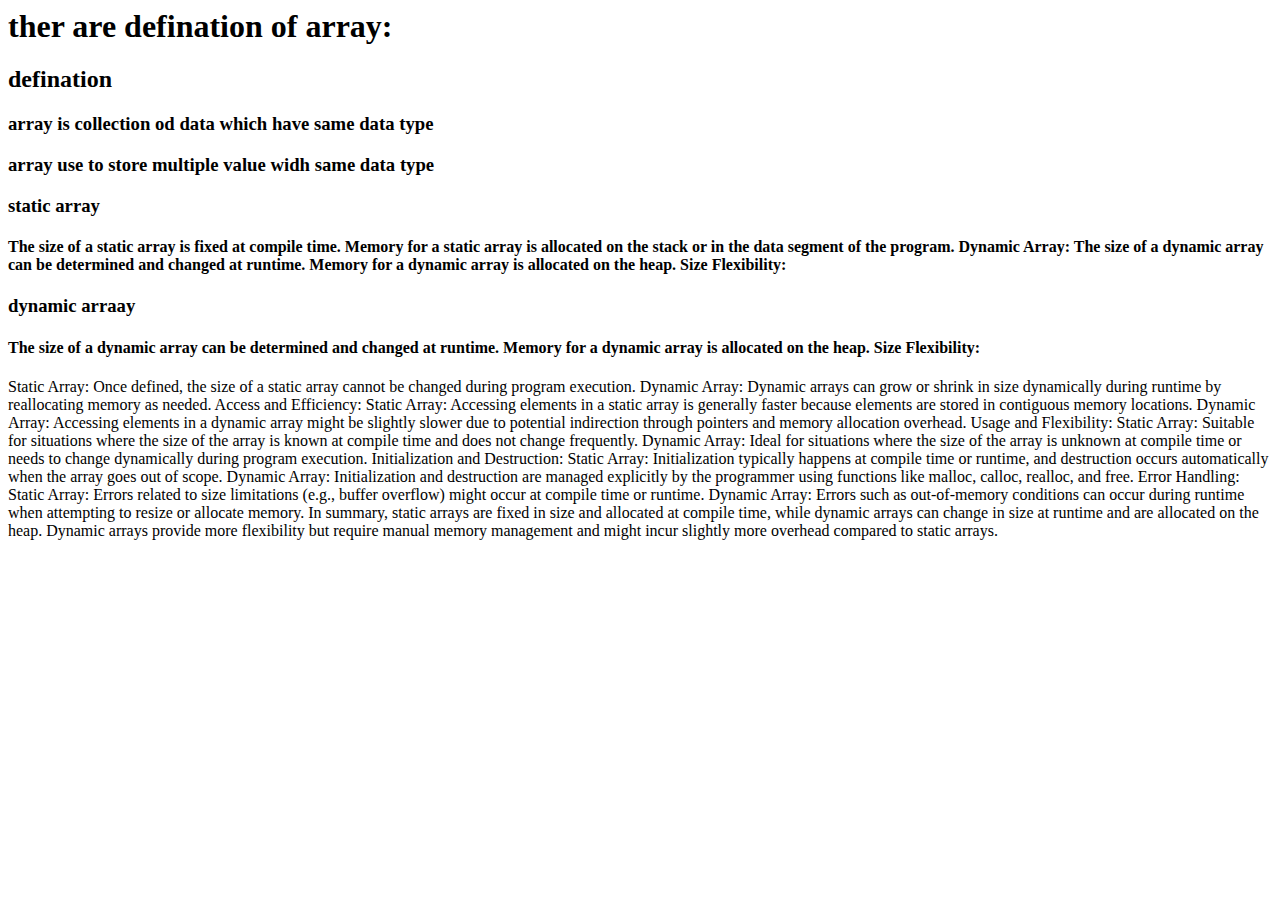
==== qr.html @ 539990d0 "projectcoll" ====
<html>
    <head>
        <title>QR page </title>
        <body>
            <h1>ther are defination of array:</h1>
            <h2> defination</h2>
            <h3>array is collection od data which have same data type</h3>
            <h3>array use to store multiple value widh same data type</h3>

            <h3>static array</h3>
            <h4>  The size of a static array is fixed at compile time. Memory for a static array is allocated on the stack or in the data segment of the program.
                Dynamic Array: The size of a dynamic array can be determined and changed at runtime. Memory for a dynamic array is allocated on the heap.
                Size Flexibility:
                </h4>
            <h3>dynamic arraay</h3>
            <h4>The size of a dynamic array can be determined and changed at runtime. Memory for a dynamic array is allocated on the heap.
                Size Flexibility:
                </h4>
                <p>Static Array: Once defined, the size of a static array cannot be changed during program execution.
                    Dynamic Array: Dynamic arrays can grow or shrink in size dynamically during runtime by reallocating memory as needed.
                    Access and Efficiency:
                    
                    Static Array: Accessing elements in a static array is generally faster because elements are stored in contiguous memory locations.
                    Dynamic Array: Accessing elements in a dynamic array might be slightly slower due to potential indirection through pointers and memory allocation overhead.
                    Usage and Flexibility:
                    
                    Static Array: Suitable for situations where the size of the array is known at compile time and does not change frequently.
                    Dynamic Array: Ideal for situations where the size of the array is unknown at compile time or needs to change dynamically during program execution.
                    Initialization and Destruction:
                    
                    Static Array: Initialization typically happens at compile time or runtime, and destruction occurs automatically when the array goes out of scope.
                    Dynamic Array: Initialization and destruction are managed explicitly by the programmer using functions like malloc, calloc, realloc, and free.
                    Error Handling:
                    
                    Static Array: Errors related to size limitations (e.g., buffer overflow) might occur at compile time or runtime.
                    Dynamic Array: Errors such as out-of-memory conditions can occur during runtime when attempting to resize or allocate memory.
                    In summary, static arrays are fixed in size and allocated at compile time, while dynamic arrays can change in size at runtime and are allocated on the heap. Dynamic arrays provide more flexibility but require manual memory management and might incur slightly more overhead compared to static arrays.</p>
        </body>
    </head>
</html>
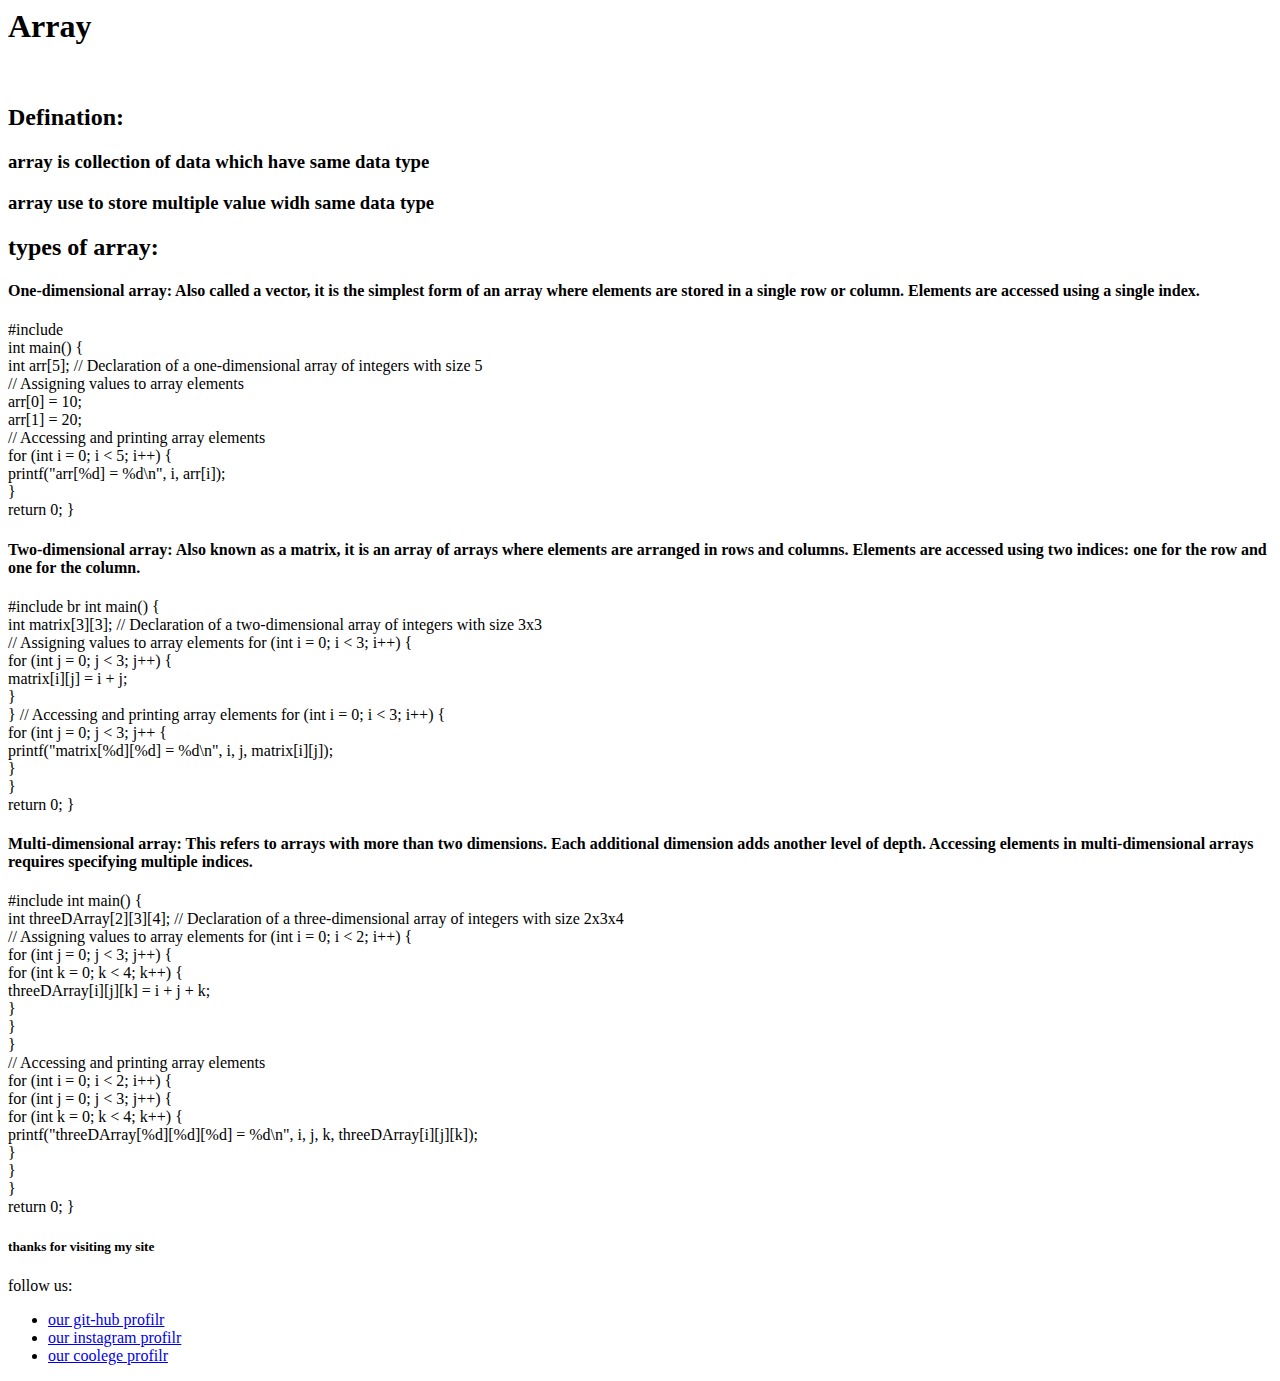
==== commit 384dc271: "Update qr.html" ====
--- a/qr.html
+++ b/qr.html
@@ -1,40 +1,128 @@
 <html>
-    <head>
-        <title>QR page </title>
-        <body>
-            <h1>ther are defination of array:</h1>
-            <h2> defination</h2>
-            <h3>array is collection od data which have same data type</h3>
-            <h3>array use to store multiple value widh same data type</h3>
 
-            <h3>static array</h3>
-            <h4>  The size of a static array is fixed at compile time. Memory for a static array is allocated on the stack or in the data segment of the program.
-                Dynamic Array: The size of a dynamic array can be determined and changed at runtime. Memory for a dynamic array is allocated on the heap.
-                Size Flexibility:
-                </h4>
-            <h3>dynamic arraay</h3>
-            <h4>The size of a dynamic array can be determined and changed at runtime. Memory for a dynamic array is allocated on the heap.
-                Size Flexibility:
-                </h4>
-                <p>Static Array: Once defined, the size of a static array cannot be changed during program execution.
-                    Dynamic Array: Dynamic arrays can grow or shrink in size dynamically during runtime by reallocating memory as needed.
-                    Access and Efficiency:
-                    
-                    Static Array: Accessing elements in a static array is generally faster because elements are stored in contiguous memory locations.
-                    Dynamic Array: Accessing elements in a dynamic array might be slightly slower due to potential indirection through pointers and memory allocation overhead.
-                    Usage and Flexibility:
-                    
-                    Static Array: Suitable for situations where the size of the array is known at compile time and does not change frequently.
-                    Dynamic Array: Ideal for situations where the size of the array is unknown at compile time or needs to change dynamically during program execution.
-                    Initialization and Destruction:
-                    
-                    Static Array: Initialization typically happens at compile time or runtime, and destruction occurs automatically when the array goes out of scope.
-                    Dynamic Array: Initialization and destruction are managed explicitly by the programmer using functions like malloc, calloc, realloc, and free.
-                    Error Handling:
-                    
-                    Static Array: Errors related to size limitations (e.g., buffer overflow) might occur at compile time or runtime.
-                    Dynamic Array: Errors such as out-of-memory conditions can occur during runtime when attempting to resize or allocate memory.
-                    In summary, static arrays are fixed in size and allocated at compile time, while dynamic arrays can change in size at runtime and are allocated on the heap. Dynamic arrays provide more flexibility but require manual memory management and might incur slightly more overhead compared to static arrays.</p>
-        </body>
-    </head>
-</html>+<head>
+    <link rel="stylesheet" href="PROJECT.CSS">
+    <title>QR page </title>
+
+<body>
+    <header>
+        <div class="head">
+
+            <h1> Array</h1>
+
+        </div>
+    </header>
+    <br>
+    <div class="def">
+        <h2> Defination:</h2>
+        <h3>array is collection of data which have same data type</h3>
+        <h3>array use to store multiple value widh same data type</h3>
+    </div>
+    </div>
+    <div class="type1">
+        <h2>types of array:</h2>
+
+        <h4>One-dimensional array: Also called a vector, it is the simplest form of an array where elements are
+            stored in a single row or column. Elements are accessed using a single index.</h4>
+        <p>#include <stdio.h>
+                <br>
+
+                int main() {
+                <br>
+                int arr[5]; // Declaration of a one-dimensional array of integers with size 5
+                <br>
+                // Assigning values to array elements
+                <br>
+                arr[0] = 10;<br>
+                arr[1] = 20;<br>
+
+                // Accessing and printing array elements
+                <br>
+                for (int i = 0; i < 5; i++) { <br>
+                    printf("arr[%d] = %d\n", i, arr[i]); <br>
+                    }
+
+                    <br>
+                    return 0;
+                    }</p>
+    </div>
+    <div class="type2">
+        <h4>Two-dimensional array: Also known as a matrix, it is an array of arrays where elements are arranged
+            in rows and columns. Elements are accessed using two indices: one for the row and one for the
+            column.</h4>
+        <p>#include <stdio.h>br
+
+                int main() {<br>
+                int matrix[3][3]; // Declaration of a two-dimensional array of integers with size 3x3
+                <br>
+                // Assigning values to array elements
+                for (int i = 0; i < 3; i++) {<br>
+                    for (int j = 0; j < 3; j++) {<br>
+                        matrix[i][j] = i + j;<br>
+                        } <br>
+                        }
+
+                        // Accessing and printing array elements
+                        for (int i = 0; i < 3; i++) { <br>
+                            for (int j = 0; j < 3; j++ { <br>
+                                printf("matrix[%d][%d] = %d\n", i, j, matrix[i][j]); <br>
+                                } <br>
+                                }
+                                <br>
+                                return 0;
+                                }</p>
+    </div>
+    <div class="type3">
+        <h4>Multi-dimensional array: This refers to arrays with more than two dimensions. Each additional
+            dimension adds another level of depth. Accessing elements in multi-dimensional arrays requires
+            specifying multiple indices.</h4>
+        <p>#include <stdio.h>
+
+                int main() { <br>
+                int threeDArray[2][3][4]; // Declaration of a three-dimensional array of integers with size
+                2x3x4 <br>
+
+                // Assigning values to array elements
+                for (int i = 0; i < 2; i++) {<br>
+                    for (int j = 0; j < 3; j++) {<br>
+                        for (int k = 0; k < 4; k++) {<br>
+                            threeDArray[i][j][k] = i + j + k;<br>
+                            } <br>
+                            } <br>
+                            }
+                            <br>
+                            // Accessing and printing array elements
+                            <br>
+                            for (int i = 0; i < 2; i++) { <br>
+                                for (int j = 0; j < 3; j++) { <br>
+                                    for (int k = 0; k < 4; k++) { <br>
+                                        printf("threeDArray[%d][%d][%d] = %d\n", i, j, k, threeDArray[i][j][k]);
+                                        <br>
+                                        } <br>
+                                        } <br>
+                                        }
+                                        <br>
+
+                                        return 0;
+                                        }</p>
+    </div>
+    </div>
+    <footer>
+        <div class="foot">
+            <h5>thanks for visiting my site </h5>
+            <div class="contactus">
+                <p>follow us:</p>
+                <ul>
+                    <li><a href="https://github.com/zeeshan91kharadi">our git-hub profilr</a></li>
+                    <li><a href="https://www.instagram.com/zeeshan__shaikh_1?utm_source=qr&igsh=MWJpc3lrdnQycmp3dg==">our
+                            instagram profilr</a></li>
+                    <li><a href="https://gokuluniversity.ac.in/">our coolege profilr</a></li>
+                </ul>
+            </div>
+
+        </div>
+    </footer>
+</body>
+</head>
+
+</html>
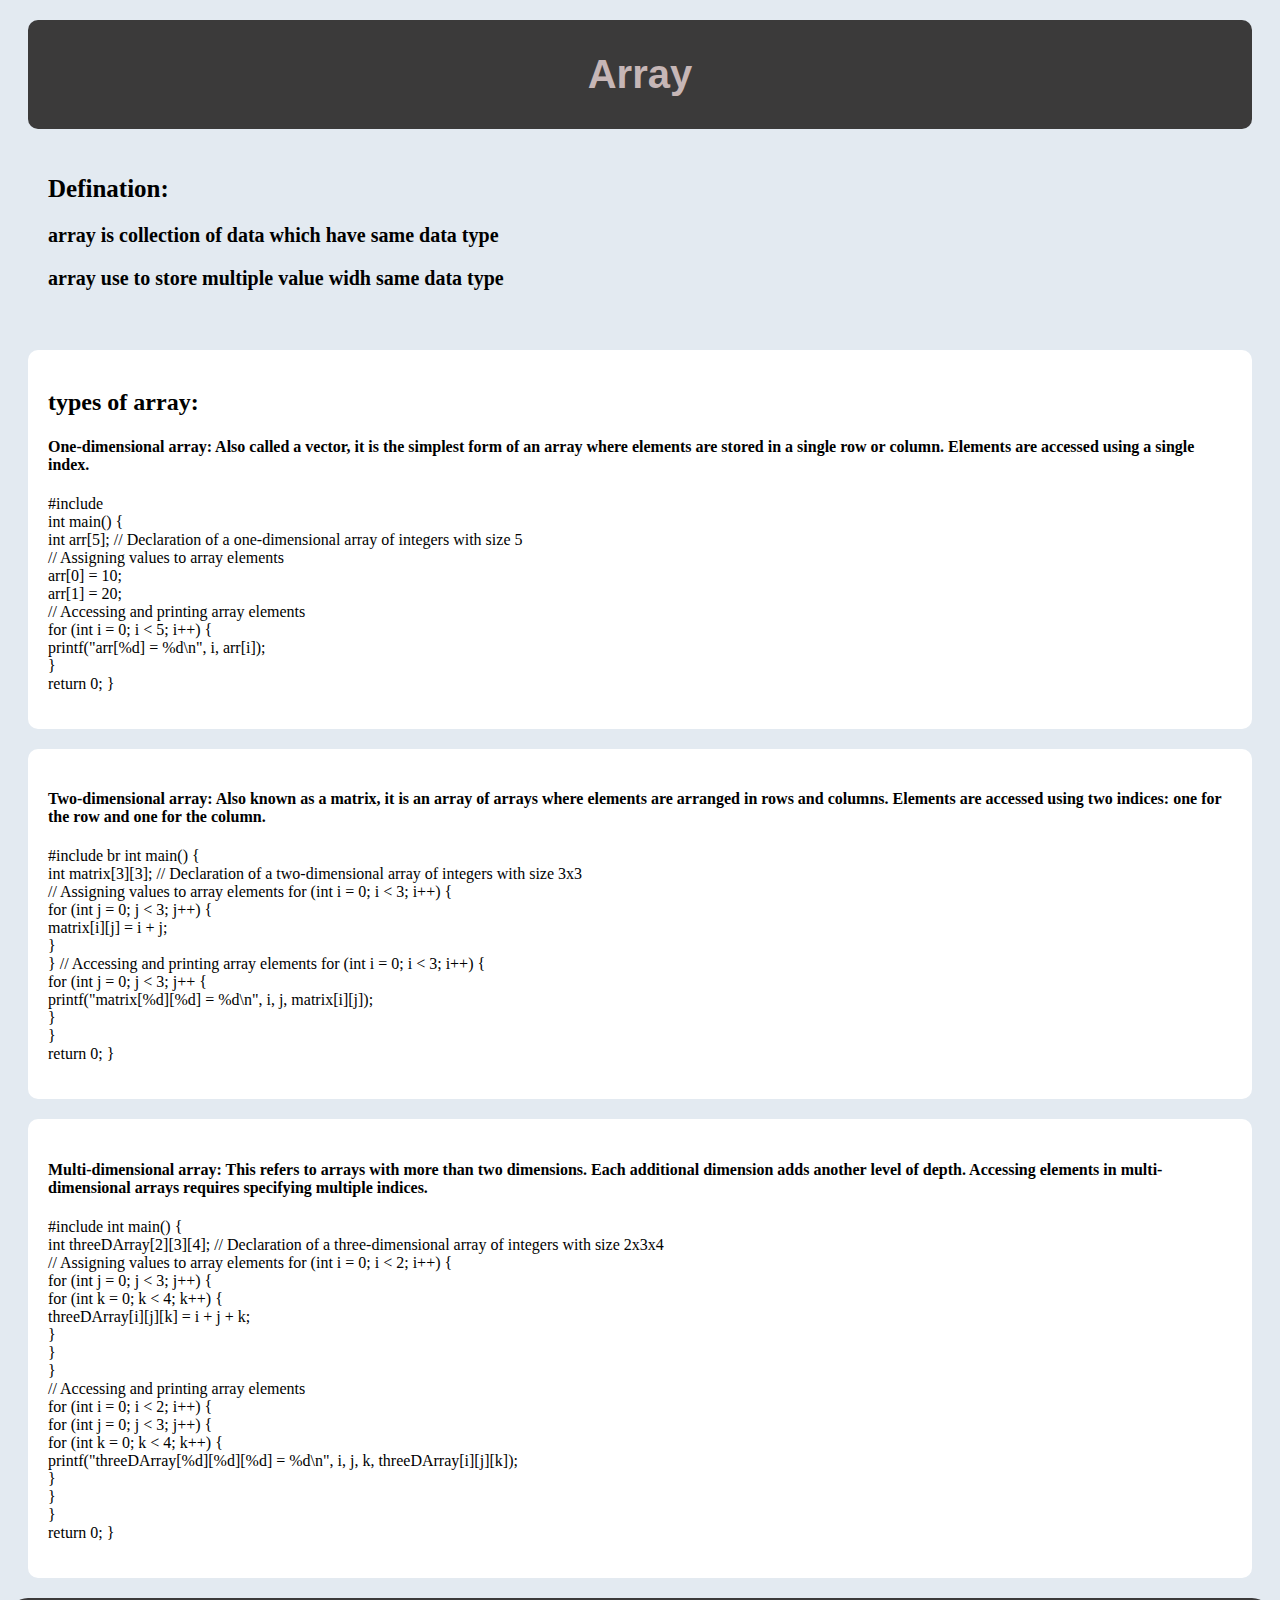
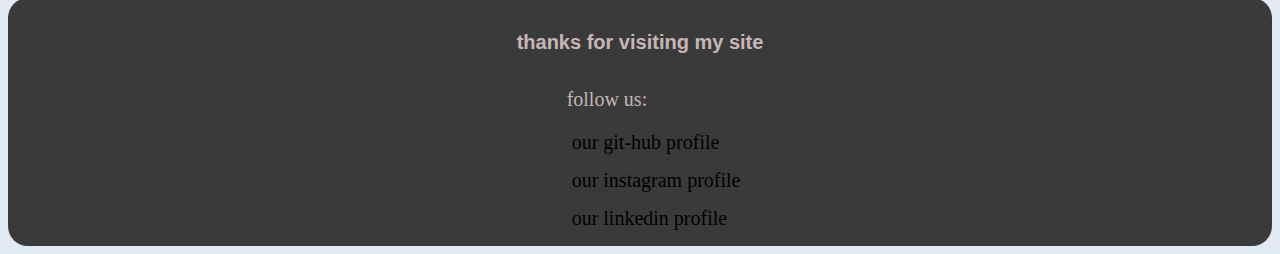
==== commit 73ce17f5: "Update qr.html" ====
--- a/qr.html
+++ b/qr.html
@@ -1,3 +1,4 @@
+
 <html>
 
 <head>
@@ -113,10 +114,10 @@
             <div class="contactus">
                 <p>follow us:</p>
                 <ul>
-                    <li><a href="https://github.com/zeeshan91kharadi">our git-hub profilr</a></li>
+                    <li><a href="https://github.com/zeeshan91kharadi">our git-hub profile</a></li>
                     <li><a href="https://www.instagram.com/zeeshan__shaikh_1?utm_source=qr&igsh=MWJpc3lrdnQycmp3dg==">our
-                            instagram profilr</a></li>
-                    <li><a href="https://gokuluniversity.ac.in/">our coolege profilr</a></li>
+                            instagram profile</a></li>
+                    <li><a href="https://www.linkedin.com/in/jissan-kharadi-8583b5288?utm_source=share&utm_campaign=share_via&utm_content=profile&utm_medium=android_app">our linkedin profile</a></li>
                 </ul>
             </div>
 
--- a/PROJECT.CSS
+++ b/PROJECT.CSS
@@ -0,0 +1,194 @@
+header{
+    position:sticky;
+    top: 0;
+    z-index: 5;
+    height: 76px;
+    margin: 0;
+    padding: 0;
+}
+.head{
+    margin: 20px;
+    padding: 5px;
+    color: rgb(198, 182, 182);
+background-color: rgb(59, 58, 58);
+border-radius: 10px;
+font-size: 20px;
+}
+
+
+body{
+    background-color: rgb(227, 234, 241);
+}
+h1{
+    font-size: 40px;
+    font-family: sans-serif;
+    display: flex;
+    text-align: center;
+    justify-content: center;
+}
+h3{
+    font-size: 30px;
+}
+.container{
+    margin-top: 50px;
+    background-color: white;
+    border-radius: 10px;
+}
+.header{
+    margin: 20px;
+    padding: 20px;
+background-color: white;
+border-radius: 10px;
+font-size: 20px;
+
+
+}
+.example{
+    margin: 20px;
+    padding: 10px;
+background-color: white;
+border-radius: 10px;
+font-size: 20px;
+}
+th{
+    font-size: 20px;
+}
+.type{
+    margin: 20px;
+    padding: 25px;
+background-color: white;
+border-radius: 10px;
+font-size: 20px;
+
+
+}
+.lover{
+    display: flex;
+    align-items: center;
+    justify-content: center;
+}
+.typeqr{
+    display: flex;
+}
+.moreb {
+
+   
+    margin: 10px;
+    }
+.moreb button{
+text-decoration: none;
+background-color:white ;
+    width: 260px;
+    height: 30px;
+    border: none;
+    border-radius: 5px;
+    box-shadow: -18px -18px 18px rgb(255,255,255,0.2),
+    18px 18px 18px rgb(0,0,0,0.1);
+    
+
+}
+
+button a{
+    text-decoration: none;
+    color: black;
+}
+.qr{
+
+    background-color: white;
+    border-radius: 10px;
+    box-shadow: -18px -18px 18px rgb(255,255,255,0.2),
+    18px 18px 18px rgb(0,0,0,0.1);
+    height:260px ;
+    width: 260px;
+    
+}
+.qrback{
+    
+
+    
+     text-align: center;
+    justify-content: center; 
+    
+}
+.openqr h1{
+display: flex;
+align-items: center;
+justify-content: center;
+}
+.openqr h2{
+font-size: 25px;
+font-family: sans-serif;
+}
+.openqr h3{
+font-size: 30px;
+font-family: sans-serif;
+}
+.openqr h4{
+    font-size: 25px;
+}
+.openqr p{
+font-size: 20px;
+}
+
+/* qr page */
+.arraytop1{
+    background-color: white;
+    margin: 20px;
+    padding: 20px;
+    border-radius: 10px;
+}
+.def{
+    margin: 20px;
+    padding: 20px;
+}
+.def h3{
+font-size: 20px;
+}
+.def h2{
+    font-size: 25px ;
+}
+.type1{
+    background-color: white;
+    margin: 20px;
+    padding: 20px;
+    border-radius: 10px;
+}
+.type2{
+    background-color: white;
+    margin: 20px;
+    padding: 20px;
+    border-radius: 10px;
+}
+.type3{
+    background-color: white;
+    margin: 20px;
+    padding: 20px;
+    border-radius: 10px;
+}
+footer{
+    color: rgb(198, 182, 182);
+background-color: rgb(59, 58, 58);
+display: flex;
+align-items: center;
+justify-content: center;
+border-radius: 20px;
+}
+footer li{
+list-style: none;
+color: black;
+margin: 15px;
+}
+footer li a{
+    text-decoration: none;
+    color: black;
+    font-size: 20px;
+}
+footer p{
+font-size: 20px;
+position: relative;
+left: 50px;
+}
+h5{
+    font-size: 20px;
+    font-family: sans-serif;
+}